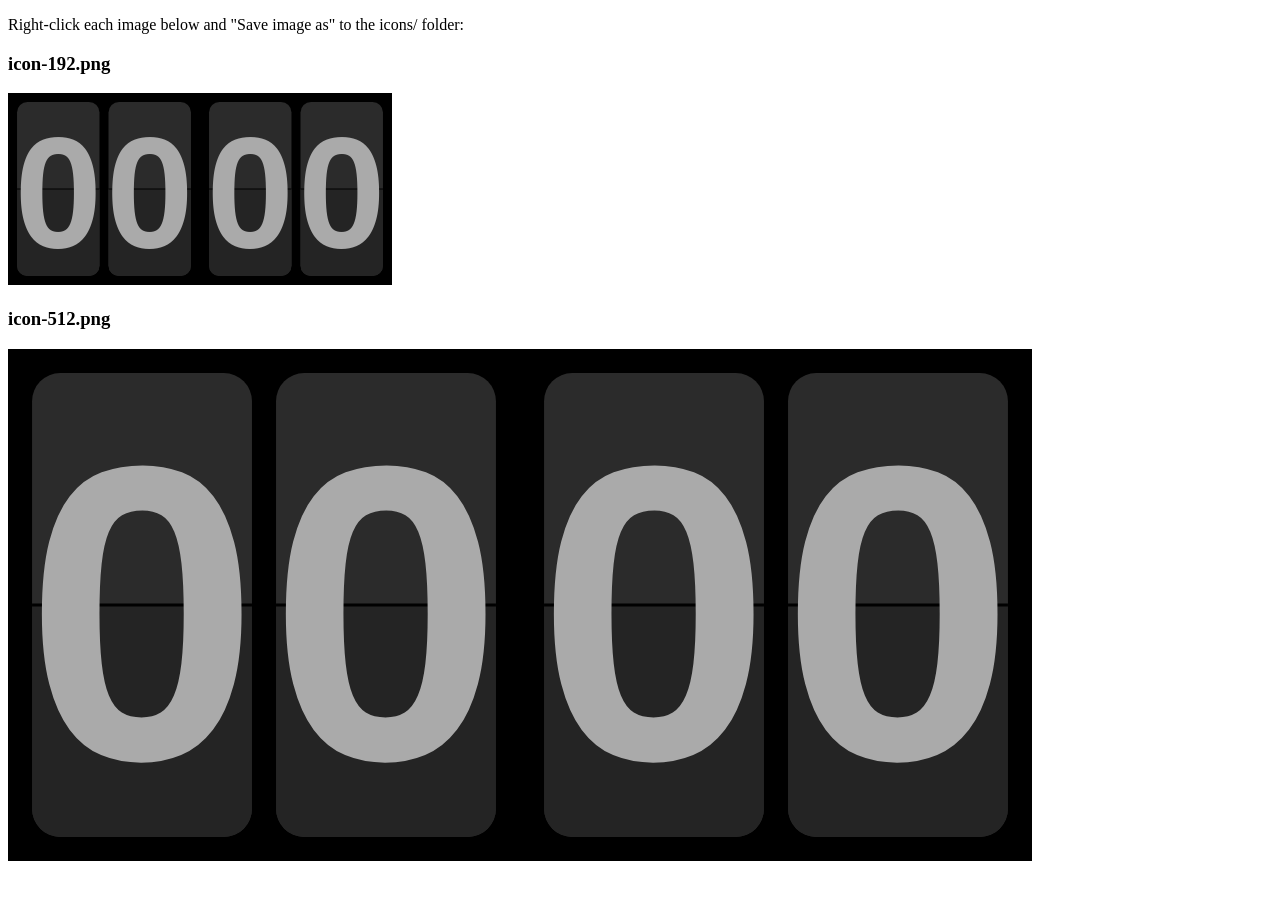
==== generate-icons.html @ 08c6a296 "Add PWA support, favicon, portrait layout, and UI improvements - Add manifest.json, service worker, " ====
<!DOCTYPE html>
<html>
<head><title>Generate Icons</title></head>
<body>
<p>Right-click each image below and "Save image as" to the icons/ folder:</p>
<h3>icon-192.png</h3>
<canvas id="c192" width="192" height="192"></canvas>
<h3>icon-512.png</h3>
<canvas id="c512" width="512" height="512"></canvas>
<script>
function drawIcon(canvas) {
  const s = canvas.width;
  const ctx = canvas.getContext('2d');

  // Background
  ctx.fillStyle = '#000';
  ctx.fillRect(0, 0, s, s);

  const pad = s * 0.047;
  const gap = s * 0.047;
  const cw = (s - pad * 2 - gap) / 2;
  const ch = s - pad * 2;
  const cr = s * 0.055;
  const midY = pad + ch / 2;

  // Left card
  ctx.fillStyle = '#2b2b2b';
  ctx.beginPath();
  ctx.roundRect(pad, pad, cw, ch, cr);
  ctx.fill();
  ctx.fillStyle = '#242424';
  ctx.beginPath();
  ctx.roundRect(pad, midY, cw, ch / 2, [0, 0, cr, cr]);
  ctx.fill();

  // Right card
  ctx.fillStyle = '#2b2b2b';
  ctx.beginPath();
  ctx.roundRect(pad + cw + gap, pad, cw, ch, cr);
  ctx.fill();
  ctx.fillStyle = '#242424';
  ctx.beginPath();
  ctx.roundRect(pad + cw + gap, midY, cw, ch / 2, [0, 0, cr, cr]);
  ctx.fill();

  // Divider lines
  ctx.strokeStyle = '#000';
  ctx.lineWidth = s * 0.006;
  ctx.beginPath();
  ctx.moveTo(pad, midY);
  ctx.lineTo(pad + cw, midY);
  ctx.moveTo(pad + cw + gap, midY);
  ctx.lineTo(pad + cw + gap + cw, midY);
  ctx.stroke();

  // Digits
  ctx.fillStyle = '#aaa';
  ctx.font = `700 ${s * 0.82}px Oswald, Arial, sans-serif`;
  ctx.textAlign = 'center';
  ctx.textBaseline = 'alphabetic';
  ctx.fillText('0', pad + cw / 2, s * 0.8);
  ctx.fillText('0', pad + cw + gap + cw / 2, s * 0.8);
}

drawIcon(document.getElementById('c192'));
drawIcon(document.getElementById('c512'));

[192, 512].forEach(size => {
  const canvas = document.getElementById('c' + size);
  const img = new Image();
  img.src = canvas.toDataURL('image/png');
  canvas.parentNode.insertBefore(img, canvas.nextSibling);
});
</script>
</body>
</html>
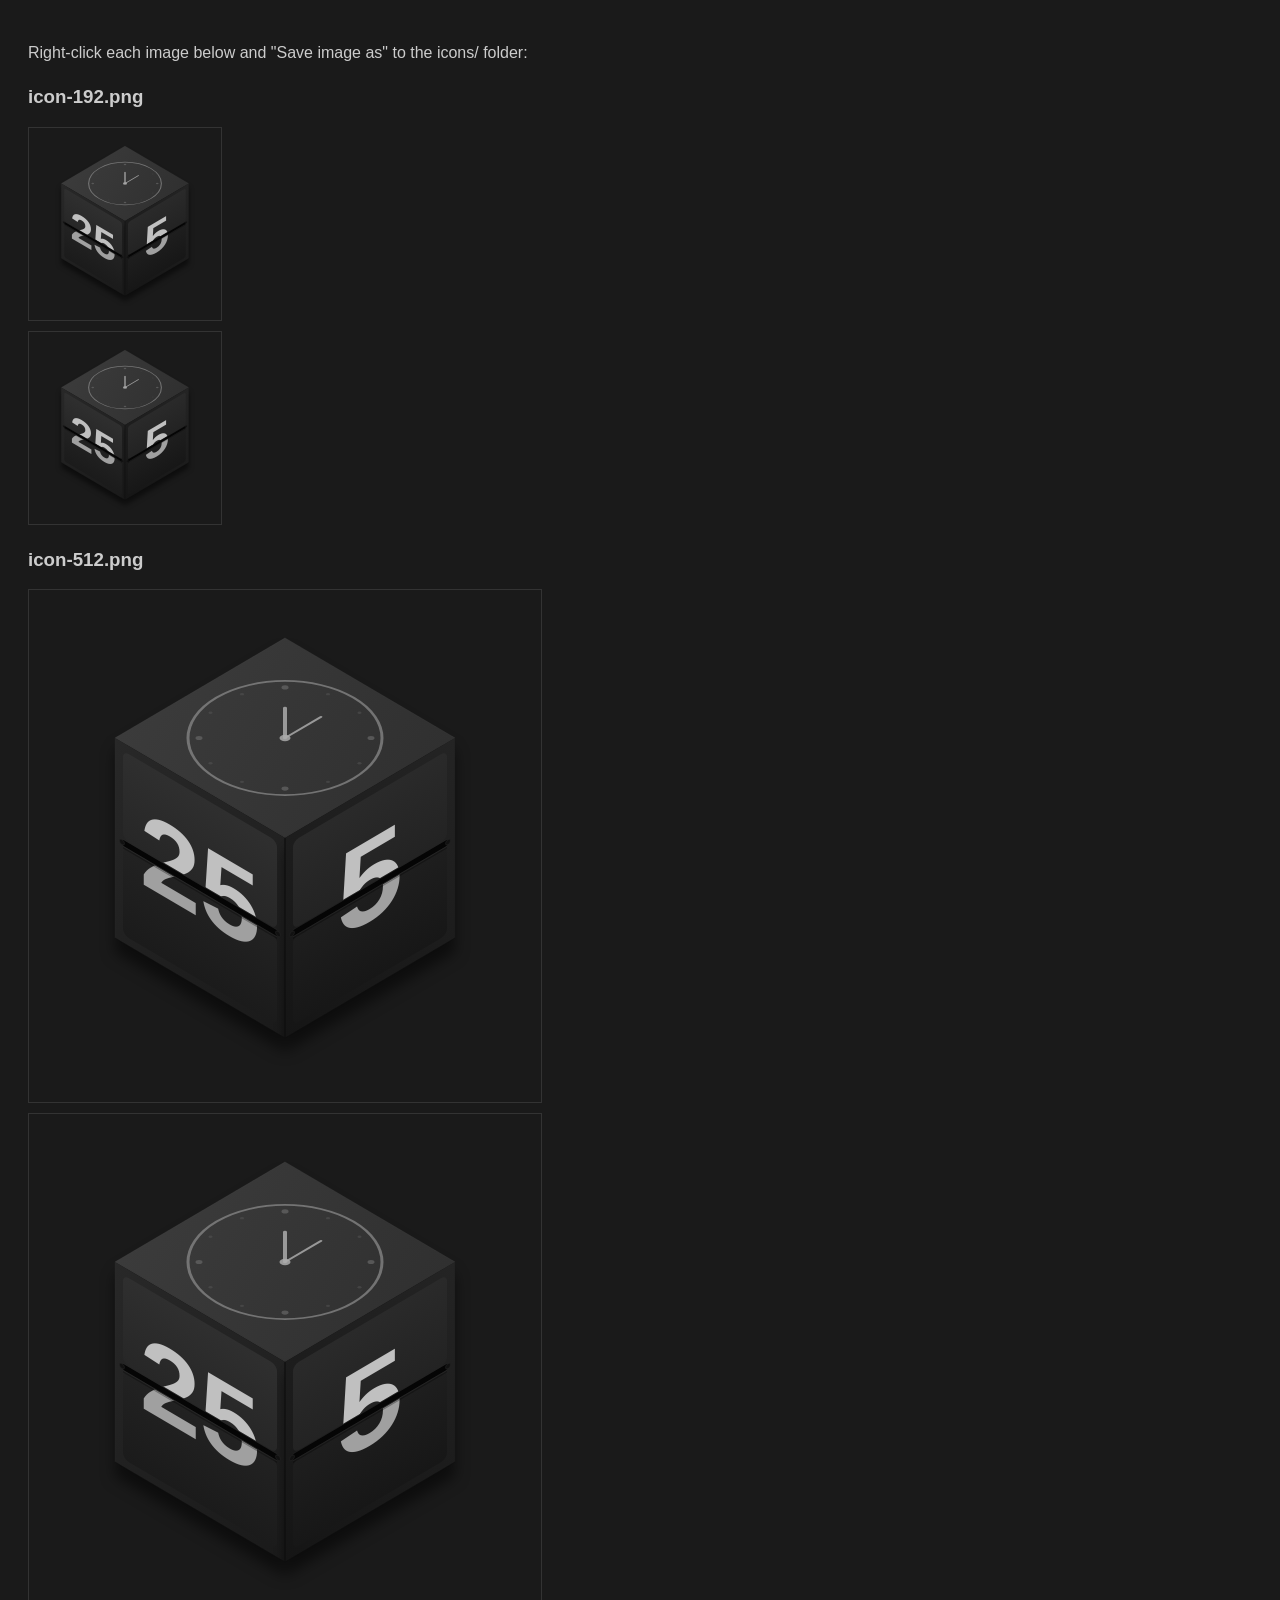
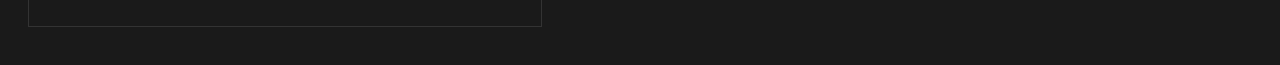
==== commit 7fb77dd8: "Redesign app icon as 3D isometric flip clock cube Replace flat 2D icon with a premium isometric cube" ====
--- a/generate-icons.html
+++ b/generate-icons.html
@@ -1,6 +1,14 @@
 <!DOCTYPE html>
 <html>
-<head><title>Generate Icons</title></head>
+<head>
+<title>Generate Icons</title>
+<style>
+  body { font-family: sans-serif; background: #1a1a1a; color: #ccc; padding: 20px; }
+  canvas, img { display: block; margin: 10px 0; border: 1px solid #333; }
+  h3 { margin-top: 24px; }
+</style>
+<link href="https://fonts.googleapis.com/css2?family=Oswald:wght@700&display=swap" rel="stylesheet">
+</head>
 <body>
 <p>Right-click each image below and "Save image as" to the icons/ folder:</p>
 <h3>icon-192.png</h3>
@@ -11,66 +19,233 @@
 function drawIcon(canvas) {
   const s = canvas.width;
   const ctx = canvas.getContext('2d');
-
-  // Background
-  ctx.fillStyle = '#000';
-  ctx.fillRect(0, 0, s, s);
-
-  const pad = s * 0.047;
-  const gap = s * 0.047;
-  const cw = (s - pad * 2 - gap) / 2;
-  const ch = s - pad * 2;
-  const cr = s * 0.055;
-  const midY = pad + ch / 2;
-
-  // Left card
-  ctx.fillStyle = '#2b2b2b';
-  ctx.beginPath();
-  ctx.roundRect(pad, pad, cw, ch, cr);
-  ctx.fill();
-  ctx.fillStyle = '#242424';
-  ctx.beginPath();
-  ctx.roundRect(pad, midY, cw, ch / 2, [0, 0, cr, cr]);
-  ctx.fill();
-
-  // Right card
-  ctx.fillStyle = '#2b2b2b';
-  ctx.beginPath();
-  ctx.roundRect(pad + cw + gap, pad, cw, ch, cr);
-  ctx.fill();
-  ctx.fillStyle = '#242424';
-  ctx.beginPath();
-  ctx.roundRect(pad + cw + gap, midY, cw, ch / 2, [0, 0, cr, cr]);
-  ctx.fill();
-
-  // Divider lines
-  ctx.strokeStyle = '#000';
-  ctx.lineWidth = s * 0.006;
-  ctx.beginPath();
-  ctx.moveTo(pad, midY);
-  ctx.lineTo(pad + cw, midY);
-  ctx.moveTo(pad + cw + gap, midY);
-  ctx.lineTo(pad + cw + gap + cw, midY);
-  ctx.stroke();
-
-  // Digits
-  ctx.fillStyle = '#aaa';
-  ctx.font = `700 ${s * 0.82}px Oswald, Arial, sans-serif`;
-  ctx.textAlign = 'center';
-  ctx.textBaseline = 'alphabetic';
-  ctx.fillText('0', pad + cw / 2, s * 0.8);
-  ctx.fillText('0', pad + cw + gap + cw / 2, s * 0.8);
+  const f = s / 512; // scale factor from 512 base
+
+  // Clear with transparent then fill black
+  ctx.clearRect(0, 0, s, s);
+
+  // --- Cube geometry (base 512, scaled by f) ---
+  const top    = [256*f, 48*f];
+  const left   = [86*f, 148*f];
+  const right  = [426*f, 148*f];
+  const center = [256*f, 248*f];
+  const botL   = [86*f, 348*f];
+  const botR   = [426*f, 348*f];
+  const bottom = [256*f, 448*f];
+
+  // Drop shadow
+  ctx.save();
+  ctx.shadowColor = 'rgba(0,0,0,0.5)';
+  ctx.shadowBlur = 14 * f;
+  ctx.shadowOffsetY = 14 * f;
+
+  // --- TOP FACE ---
+  const topGrad = ctx.createLinearGradient(left[0], top[1], right[0], center[1]);
+  topGrad.addColorStop(0, '#3d3d3d');
+  topGrad.addColorStop(1, '#2e2e2e');
+  ctx.fillStyle = topGrad;
+  ctx.beginPath();
+  ctx.moveTo(...top); ctx.lineTo(...right); ctx.lineTo(...center); ctx.lineTo(...left);
+  ctx.closePath();
+  ctx.fill();
+
+  // --- LEFT FACE ---
+  const leftGrad = ctx.createLinearGradient(left[0], left[1], center[0], bottom[1]);
+  leftGrad.addColorStop(0, '#282828');
+  leftGrad.addColorStop(1, '#1a1a1a');
+  ctx.fillStyle = leftGrad;
+  ctx.beginPath();
+  ctx.moveTo(...left); ctx.lineTo(...center); ctx.lineTo(...bottom); ctx.lineTo(...botL);
+  ctx.closePath();
+  ctx.fill();
+
+  // --- RIGHT FACE ---
+  const rightGrad = ctx.createLinearGradient(right[0], right[1], center[0], bottom[1]);
+  rightGrad.addColorStop(0, '#242424');
+  rightGrad.addColorStop(1, '#151515');
+  ctx.fillStyle = rightGrad;
+  ctx.beginPath();
+  ctx.moveTo(...center); ctx.lineTo(...right); ctx.lineTo(...botR); ctx.lineTo(...bottom);
+  ctx.closePath();
+  ctx.fill();
+
+  ctx.restore(); // remove shadow for details
+
+  // --- TOP FACE EDGE HIGHLIGHTS ---
+  ctx.strokeStyle = 'rgba(80,80,80,0.45)';
+  ctx.lineWidth = 0.7 * f;
+  ctx.beginPath();
+  ctx.moveTo(...left); ctx.lineTo(...top);
+  ctx.stroke();
+  ctx.strokeStyle = 'rgba(72,72,72,0.45)';
+  ctx.beginPath();
+  ctx.moveTo(...top); ctx.lineTo(...right);
+  ctx.stroke();
+
+  // --- CLOCK ICON ON TOP FACE ---
+  ctx.save();
+  ctx.translate(256*f, 148*f);
+  ctx.scale(1, 0.588);
+  const r = 97 * f;
+
+  // Clock circle
+  ctx.strokeStyle = 'rgba(136,136,136,0.75)';
+  ctx.lineWidth = 3 * f;
+  ctx.beginPath();
+  ctx.arc(0, 0, r, 0, Math.PI * 2);
+  ctx.stroke();
+
+  // Hour hand
+  ctx.strokeStyle = 'rgba(170,170,170,0.85)';
+  ctx.lineWidth = 4 * f;
+  ctx.lineCap = 'round';
+  ctx.beginPath();
+  ctx.moveTo(0, 0); ctx.lineTo(0, -51*f);
+  ctx.stroke();
+
+  // Minute hand
+  ctx.lineWidth = 2.8 * f;
+  ctx.beginPath();
+  ctx.moveTo(0, 0); ctx.lineTo(36*f, -36*f);
+  ctx.stroke();
+
+  // Center dot
+  ctx.fillStyle = 'rgba(170,170,170,0.85)';
+  ctx.beginPath();
+  ctx.arc(0, 0, 5.5*f, 0, Math.PI*2);
+  ctx.fill();
+
+  // Cardinal markers
+  ctx.fillStyle = 'rgba(102,102,102,0.7)';
+  [[0,-86],[86,0],[0,86],[-86,0]].forEach(([x,y]) => {
+    ctx.beginPath(); ctx.arc(x*f, y*f, 3.5*f, 0, Math.PI*2); ctx.fill();
+  });
+
+  // Minor markers
+  ctx.fillStyle = 'rgba(85,85,85,0.5)';
+  [[43,-74.5],[74.5,-43],[74.5,43],[43,74.5],[-43,74.5],[-74.5,43],[-74.5,-43],[-43,-74.5]].forEach(([x,y]) => {
+    ctx.beginPath(); ctx.arc(x*f, y*f, 2*f, 0, Math.PI*2); ctx.fill();
+  });
+
+  ctx.restore();
+
+  // --- Helper: draw face content (cards + split digit + hinge) ---
+  // Uses canvas transform to map 170x200 local coords onto isometric face
+  function drawFaceContent(matA, matB, matC, matD, matE, matF, topFill1, topFill2, botFill1, botFill2, digit, fontSize) {
+    ctx.save();
+    // Apply the isometric matrix transform
+    ctx.transform(matA*f, matB*f, matC*f, matD*f, matE*f, matF*f);
+
+    const cX = 8, cY = 8, cW = 154, cH = 88, cR = 6;
+    const bY = 104;
+
+    // Top card panel
+    const tg = ctx.createLinearGradient(0, cY, 0, cY + cH);
+    tg.addColorStop(0, topFill1); tg.addColorStop(1, topFill2);
+    ctx.fillStyle = tg;
+    ctx.beginPath(); ctx.roundRect(cX, cY, cW, cH, cR); ctx.fill();
+
+    // Bottom card panel
+    const bg = ctx.createLinearGradient(0, bY, 0, bY + cH);
+    bg.addColorStop(0, botFill1); bg.addColorStop(1, botFill2);
+    ctx.fillStyle = bg;
+    ctx.beginPath(); ctx.roundRect(cX, bY, cW, cH, cR); ctx.fill();
+
+    // Draw digit on top card (clipped)
+    ctx.save();
+    ctx.beginPath(); ctx.roundRect(cX, cY, cW, cH, cR); ctx.clip();
+    ctx.fillStyle = '#c0c0c0';
+    ctx.font = `700 ${fontSize}px Oswald, sans-serif`;
+    ctx.textAlign = 'center';
+    ctx.textBaseline = 'middle';
+    ctx.fillText(digit, 85, 100);
+    ctx.restore();
+
+    // Draw digit on bottom card (clipped)
+    ctx.save();
+    ctx.beginPath(); ctx.roundRect(cX, bY, cW, cH, cR); ctx.clip();
+    ctx.fillStyle = '#a0a0a0';
+    ctx.font = `700 ${fontSize}px Oswald, sans-serif`;
+    ctx.textAlign = 'center';
+    ctx.textBaseline = 'middle';
+    ctx.fillText(digit, 85, 100);
+    ctx.restore();
+
+    // Hinge — dark gap
+    ctx.fillStyle = '#050505';
+    ctx.fillRect(cX, 97, cW, 6);
+
+    // Hinge highlight on top card bottom edge
+    ctx.strokeStyle = 'rgba(58,58,58,0.3)';
+    ctx.lineWidth = 0.5;
+    ctx.beginPath(); ctx.moveTo(cX, 96.5); ctx.lineTo(cX + cW, 96.5); ctx.stroke();
+
+    // Hinge highlight on bottom card top edge
+    ctx.strokeStyle = 'rgba(51,51,51,0.45)';
+    ctx.lineWidth = 0.6;
+    ctx.beginPath(); ctx.moveTo(cX, 103.5); ctx.lineTo(cX + cW, 103.5); ctx.stroke();
+
+    // Hinge shadow below
+    ctx.strokeStyle = 'rgba(0,0,0,0.3)';
+    ctx.lineWidth = 1.5;
+    ctx.beginPath(); ctx.moveTo(cX, 105); ctx.lineTo(cX + cW, 105); ctx.stroke();
+
+    // Pivot nubs
+    ctx.fillStyle = '#111';
+    ctx.strokeStyle = '#252525';
+    ctx.lineWidth = 0.5;
+    ctx.beginPath(); ctx.arc(7, 100, 2.5, 0, Math.PI*2); ctx.fill(); ctx.stroke();
+    ctx.beginPath(); ctx.arc(163, 100, 2.5, 0, Math.PI*2); ctx.fill(); ctx.stroke();
+
+    ctx.restore();
+  }
+
+  // LEFT FACE: matrix(1, 0.5882, 0, 1, 86, 148)
+  drawFaceContent(1, 0.5882, 0, 1, 86, 148,
+    '#2f2f2f', '#272727', '#222222', '#1b1b1b',
+    '25', 108);
+
+  // RIGHT FACE: matrix(1, -0.5882, 0, 1, 256, 248)
+  drawFaceContent(1, -0.5882, 0, 1, 256, 248,
+    '#2a2a2a', '#232323', '#1e1e1e', '#171717',
+    '5', 118);
+
+  // --- EDGE LINES ---
+  // Center vertical
+  ctx.strokeStyle = '#0e0e0e';
+  ctx.lineWidth = 1.2 * f;
+  ctx.beginPath(); ctx.moveTo(256*f, 248*f); ctx.lineTo(256*f, 448*f); ctx.stroke();
+
+  // Left vertical
+  ctx.strokeStyle = 'rgba(53,53,53,0.35)';
+  ctx.lineWidth = 0.6 * f;
+  ctx.beginPath(); ctx.moveTo(86*f, 148*f); ctx.lineTo(86*f, 348*f); ctx.stroke();
+
+  // Right vertical
+  ctx.strokeStyle = 'rgba(30,30,30,0.3)';
+  ctx.beginPath(); ctx.moveTo(426*f, 148*f); ctx.lineTo(426*f, 348*f); ctx.stroke();
+
+  // Bottom edges
+  ctx.strokeStyle = 'rgba(12,12,12,0.5)';
+  ctx.lineWidth = 1 * f;
+  ctx.beginPath(); ctx.moveTo(86*f, 348*f); ctx.lineTo(256*f, 448*f); ctx.stroke();
+  ctx.beginPath(); ctx.moveTo(256*f, 448*f); ctx.lineTo(426*f, 348*f); ctx.stroke();
 }
 
-drawIcon(document.getElementById('c192'));
-drawIcon(document.getElementById('c512'));
-
-[192, 512].forEach(size => {
-  const canvas = document.getElementById('c' + size);
-  const img = new Image();
-  img.src = canvas.toDataURL('image/png');
-  canvas.parentNode.insertBefore(img, canvas.nextSibling);
+// Wait for Oswald font to load before drawing
+document.fonts.ready.then(() => {
+  drawIcon(document.getElementById('c192'));
+  drawIcon(document.getElementById('c512'));
+
+  // Show as downloadable images
+  [192, 512].forEach(size => {
+    const canvas = document.getElementById('c' + size);
+    const img = new Image();
+    img.src = canvas.toDataURL('image/png');
+    img.style.border = '1px solid #333';
+    canvas.parentNode.insertBefore(img, canvas.nextSibling);
+  });
 });
 </script>
 </body>
-</html>
+</html>
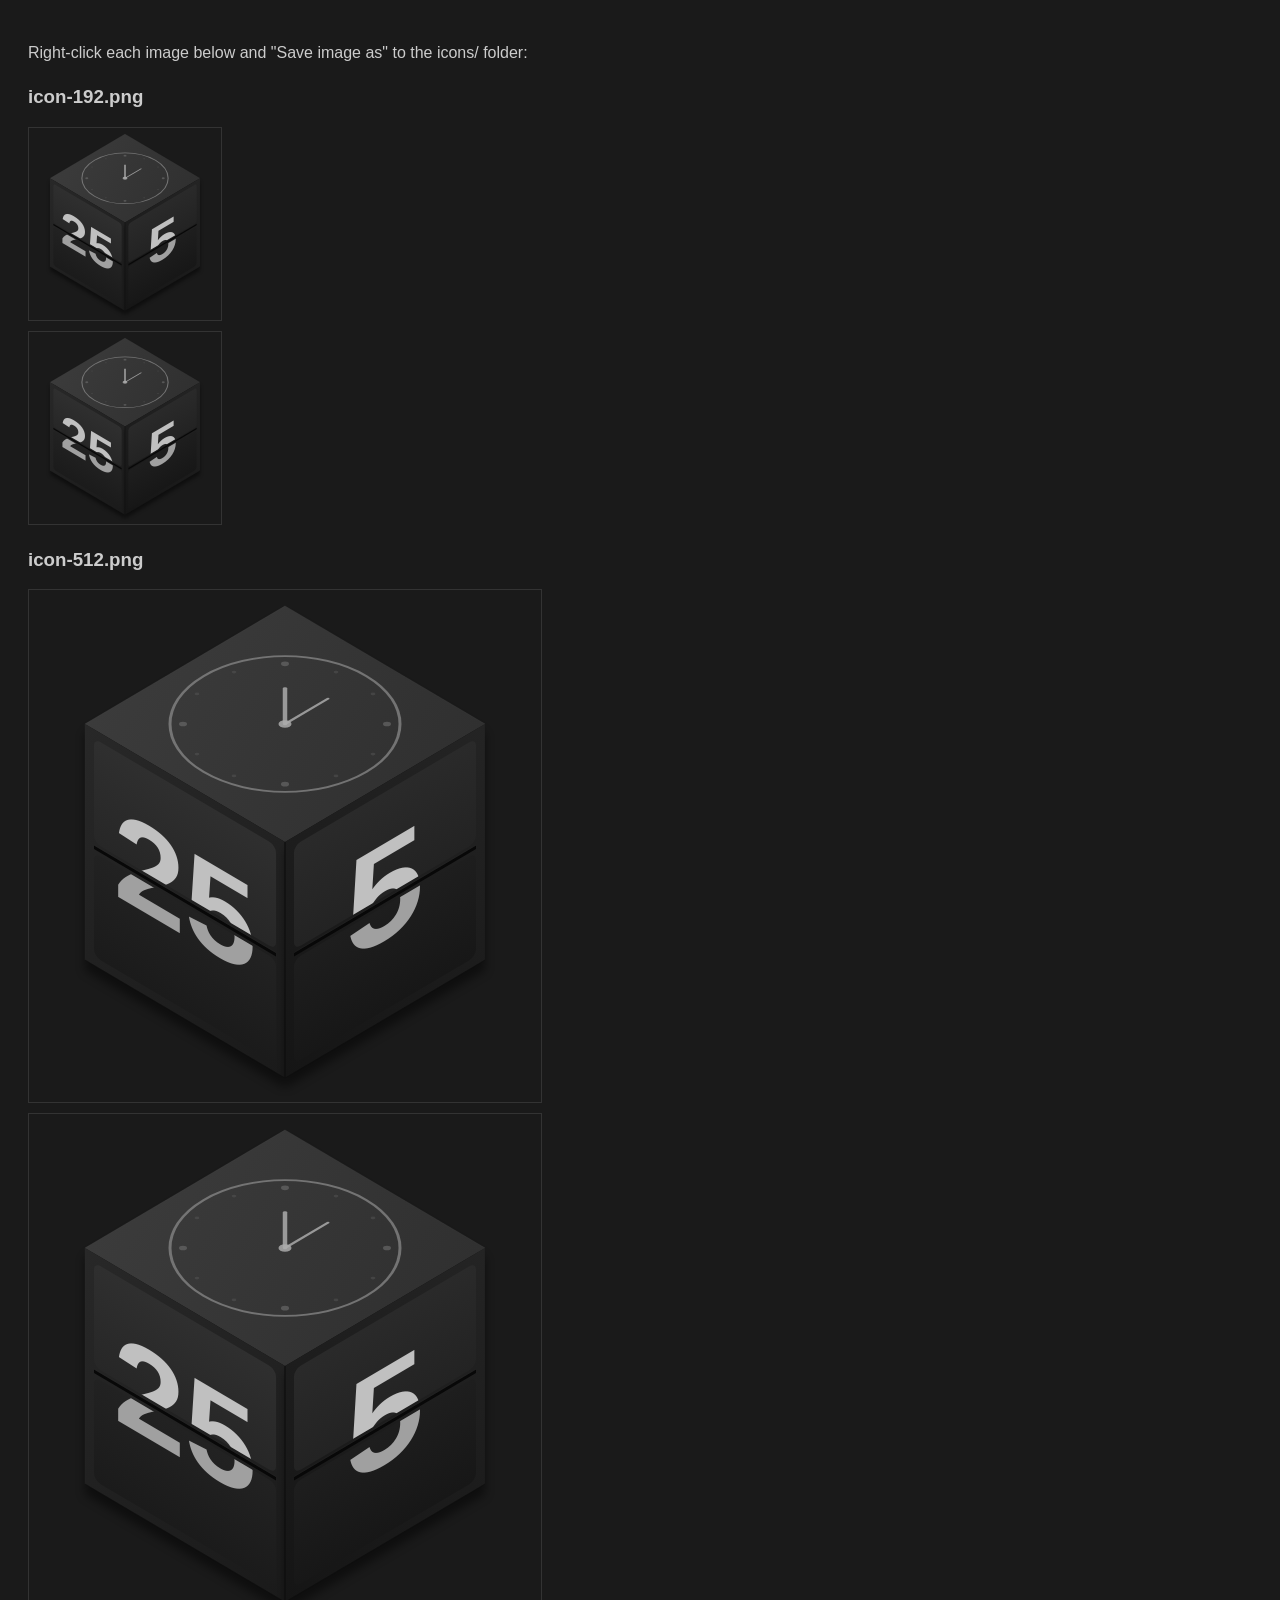
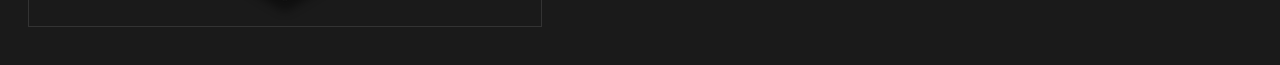
==== commit 72767791: "Scale up icon cube to fill more of the viewport Increase cube dimensions ~1.18x (340→400px wide, 400" ====
--- a/generate-icons.html
+++ b/generate-icons.html
@@ -21,23 +21,22 @@
   const ctx = canvas.getContext('2d');
   const f = s / 512; // scale factor from 512 base
 
-  // Clear with transparent then fill black
   ctx.clearRect(0, 0, s, s);
 
-  // --- Cube geometry (base 512, scaled by f) ---
-  const top    = [256*f, 48*f];
-  const left   = [86*f, 148*f];
-  const right  = [426*f, 148*f];
-  const center = [256*f, 248*f];
-  const botL   = [86*f, 348*f];
-  const botR   = [426*f, 348*f];
-  const bottom = [256*f, 448*f];
+  // --- Cube geometry (scaled 1.18x, base 512) ---
+  const top    = [256*f, 16*f];
+  const left   = [56*f, 134*f];
+  const right  = [456*f, 134*f];
+  const center = [256*f, 252*f];
+  const botL   = [56*f, 370*f];
+  const botR   = [456*f, 370*f];
+  const bottom = [256*f, 488*f];
 
   // Drop shadow
   ctx.save();
-  ctx.shadowColor = 'rgba(0,0,0,0.5)';
-  ctx.shadowBlur = 14 * f;
-  ctx.shadowOffsetY = 14 * f;
+  ctx.shadowColor = 'rgba(0,0,0,0.45)';
+  ctx.shadowBlur = 10 * f;
+  ctx.shadowOffsetY = 10 * f;
 
   // --- TOP FACE ---
   const topGrad = ctx.createLinearGradient(left[0], top[1], right[0], center[1]);
@@ -69,7 +68,7 @@
   ctx.closePath();
   ctx.fill();
 
-  ctx.restore(); // remove shadow for details
+  ctx.restore();
 
   // --- TOP FACE EDGE HIGHLIGHTS ---
   ctx.strokeStyle = 'rgba(80,80,80,0.45)';
@@ -84,60 +83,55 @@
 
   // --- CLOCK ICON ON TOP FACE ---
   ctx.save();
-  ctx.translate(256*f, 148*f);
-  ctx.scale(1, 0.588);
-  const r = 97 * f;
-
-  // Clock circle
+  ctx.translate(256*f, 134*f);
+  ctx.scale(1, 0.59);
+  const r = 115 * f;
+
   ctx.strokeStyle = 'rgba(136,136,136,0.75)';
   ctx.lineWidth = 3 * f;
   ctx.beginPath();
   ctx.arc(0, 0, r, 0, Math.PI * 2);
   ctx.stroke();
 
-  // Hour hand
   ctx.strokeStyle = 'rgba(170,170,170,0.85)';
-  ctx.lineWidth = 4 * f;
+  ctx.lineWidth = 4.5 * f;
   ctx.lineCap = 'round';
   ctx.beginPath();
-  ctx.moveTo(0, 0); ctx.lineTo(0, -51*f);
-  ctx.stroke();
-
-  // Minute hand
-  ctx.lineWidth = 2.8 * f;
-  ctx.beginPath();
-  ctx.moveTo(0, 0); ctx.lineTo(36*f, -36*f);
-  ctx.stroke();
-
-  // Center dot
+  ctx.moveTo(0, 0); ctx.lineTo(0, -60*f);
+  ctx.stroke();
+
+  ctx.lineWidth = 3 * f;
+  ctx.beginPath();
+  ctx.moveTo(0, 0); ctx.lineTo(43*f, -43*f);
+  ctx.stroke();
+
   ctx.fillStyle = 'rgba(170,170,170,0.85)';
   ctx.beginPath();
-  ctx.arc(0, 0, 5.5*f, 0, Math.PI*2);
-  ctx.fill();
-
-  // Cardinal markers
+  ctx.arc(0, 0, 6.5*f, 0, Math.PI*2);
+  ctx.fill();
+
   ctx.fillStyle = 'rgba(102,102,102,0.7)';
-  [[0,-86],[86,0],[0,86],[-86,0]].forEach(([x,y]) => {
-    ctx.beginPath(); ctx.arc(x*f, y*f, 3.5*f, 0, Math.PI*2); ctx.fill();
+  [[0,-102],[102,0],[0,102],[-102,0]].forEach(([x,y]) => {
+    ctx.beginPath(); ctx.arc(x*f, y*f, 4*f, 0, Math.PI*2); ctx.fill();
   });
 
-  // Minor markers
   ctx.fillStyle = 'rgba(85,85,85,0.5)';
-  [[43,-74.5],[74.5,-43],[74.5,43],[43,74.5],[-43,74.5],[-74.5,43],[-74.5,-43],[-43,-74.5]].forEach(([x,y]) => {
-    ctx.beginPath(); ctx.arc(x*f, y*f, 2*f, 0, Math.PI*2); ctx.fill();
+  [[51,-88],[88,-51],[88,51],[51,88],[-51,88],[-88,51],[-88,-51],[-51,-88]].forEach(([x,y]) => {
+    ctx.beginPath(); ctx.arc(x*f, y*f, 2.4*f, 0, Math.PI*2); ctx.fill();
   });
 
   ctx.restore();
 
   // --- Helper: draw face content (cards + split digit + hinge) ---
-  // Uses canvas transform to map 170x200 local coords onto isometric face
+  // Uses canvas transform to map 200x236 local coords onto isometric face
   function drawFaceContent(matA, matB, matC, matD, matE, matF, topFill1, topFill2, botFill1, botFill2, digit, fontSize) {
     ctx.save();
-    // Apply the isometric matrix transform
     ctx.transform(matA*f, matB*f, matC*f, matD*f, matE*f, matF*f);
 
-    const cX = 8, cY = 8, cW = 154, cH = 88, cR = 6;
-    const bY = 104;
+    const cX = 9, cY = 9, cW = 182, cH = 104, cR = 7;
+    const bY = 123;
+    const hingeY = 118;
+    const textX = 100;
 
     // Top card panel
     const tg = ctx.createLinearGradient(0, cY, 0, cY + cH);
@@ -151,93 +145,68 @@
     ctx.fillStyle = bg;
     ctx.beginPath(); ctx.roundRect(cX, bY, cW, cH, cR); ctx.fill();
 
-    // Draw digit on top card (clipped)
+    // Digit on top card (clipped)
     ctx.save();
     ctx.beginPath(); ctx.roundRect(cX, cY, cW, cH, cR); ctx.clip();
     ctx.fillStyle = '#c0c0c0';
     ctx.font = `700 ${fontSize}px Oswald, sans-serif`;
     ctx.textAlign = 'center';
     ctx.textBaseline = 'middle';
-    ctx.fillText(digit, 85, 100);
+    ctx.fillText(digit, textX, hingeY);
     ctx.restore();
 
-    // Draw digit on bottom card (clipped)
+    // Digit on bottom card (clipped)
     ctx.save();
     ctx.beginPath(); ctx.roundRect(cX, bY, cW, cH, cR); ctx.clip();
     ctx.fillStyle = '#a0a0a0';
     ctx.font = `700 ${fontSize}px Oswald, sans-serif`;
     ctx.textAlign = 'center';
     ctx.textBaseline = 'middle';
-    ctx.fillText(digit, 85, 100);
+    ctx.fillText(digit, textX, hingeY);
     ctx.restore();
 
-    // Hinge — dark gap
-    ctx.fillStyle = '#050505';
-    ctx.fillRect(cX, 97, cW, 6);
-
-    // Hinge highlight on top card bottom edge
-    ctx.strokeStyle = 'rgba(58,58,58,0.3)';
-    ctx.lineWidth = 0.5;
-    ctx.beginPath(); ctx.moveTo(cX, 96.5); ctx.lineTo(cX + cW, 96.5); ctx.stroke();
-
-    // Hinge highlight on bottom card top edge
-    ctx.strokeStyle = 'rgba(51,51,51,0.45)';
+    // Hinge
+    ctx.fillStyle = '#080808';
+    ctx.fillRect(cX, hingeY - 1.75, cW, 3.5);
+    ctx.strokeStyle = 'rgba(58,58,58,0.25)';
     ctx.lineWidth = 0.6;
-    ctx.beginPath(); ctx.moveTo(cX, 103.5); ctx.lineTo(cX + cW, 103.5); ctx.stroke();
-
-    // Hinge shadow below
-    ctx.strokeStyle = 'rgba(0,0,0,0.3)';
-    ctx.lineWidth = 1.5;
-    ctx.beginPath(); ctx.moveTo(cX, 105); ctx.lineTo(cX + cW, 105); ctx.stroke();
-
-    // Pivot nubs
-    ctx.fillStyle = '#111';
-    ctx.strokeStyle = '#252525';
-    ctx.lineWidth = 0.5;
-    ctx.beginPath(); ctx.arc(7, 100, 2.5, 0, Math.PI*2); ctx.fill(); ctx.stroke();
-    ctx.beginPath(); ctx.arc(163, 100, 2.5, 0, Math.PI*2); ctx.fill(); ctx.stroke();
+    ctx.beginPath(); ctx.moveTo(cX, hingeY - 2); ctx.lineTo(cX + cW, hingeY - 2); ctx.stroke();
 
     ctx.restore();
   }
 
-  // LEFT FACE: matrix(1, 0.5882, 0, 1, 86, 148)
-  drawFaceContent(1, 0.5882, 0, 1, 86, 148,
+  // LEFT FACE: matrix(1, 0.59, 0, 1, 56, 134)
+  drawFaceContent(1, 0.59, 0, 1, 56, 134,
     '#2f2f2f', '#272727', '#222222', '#1b1b1b',
-    '25', 108);
-
-  // RIGHT FACE: matrix(1, -0.5882, 0, 1, 256, 248)
-  drawFaceContent(1, -0.5882, 0, 1, 256, 248,
+    '25', 128);
+
+  // RIGHT FACE: matrix(1, -0.59, 0, 1, 256, 252)
+  drawFaceContent(1, -0.59, 0, 1, 256, 252,
     '#2a2a2a', '#232323', '#1e1e1e', '#171717',
-    '5', 118);
+    '5', 140);
 
   // --- EDGE LINES ---
-  // Center vertical
   ctx.strokeStyle = '#0e0e0e';
   ctx.lineWidth = 1.2 * f;
-  ctx.beginPath(); ctx.moveTo(256*f, 248*f); ctx.lineTo(256*f, 448*f); ctx.stroke();
-
-  // Left vertical
+  ctx.beginPath(); ctx.moveTo(256*f, 252*f); ctx.lineTo(256*f, 488*f); ctx.stroke();
+
   ctx.strokeStyle = 'rgba(53,53,53,0.35)';
   ctx.lineWidth = 0.6 * f;
-  ctx.beginPath(); ctx.moveTo(86*f, 148*f); ctx.lineTo(86*f, 348*f); ctx.stroke();
-
-  // Right vertical
+  ctx.beginPath(); ctx.moveTo(56*f, 134*f); ctx.lineTo(56*f, 370*f); ctx.stroke();
+
   ctx.strokeStyle = 'rgba(30,30,30,0.3)';
-  ctx.beginPath(); ctx.moveTo(426*f, 148*f); ctx.lineTo(426*f, 348*f); ctx.stroke();
-
-  // Bottom edges
+  ctx.beginPath(); ctx.moveTo(456*f, 134*f); ctx.lineTo(456*f, 370*f); ctx.stroke();
+
   ctx.strokeStyle = 'rgba(12,12,12,0.5)';
   ctx.lineWidth = 1 * f;
-  ctx.beginPath(); ctx.moveTo(86*f, 348*f); ctx.lineTo(256*f, 448*f); ctx.stroke();
-  ctx.beginPath(); ctx.moveTo(256*f, 448*f); ctx.lineTo(426*f, 348*f); ctx.stroke();
+  ctx.beginPath(); ctx.moveTo(56*f, 370*f); ctx.lineTo(256*f, 488*f); ctx.stroke();
+  ctx.beginPath(); ctx.moveTo(256*f, 488*f); ctx.lineTo(456*f, 370*f); ctx.stroke();
 }
 
-// Wait for Oswald font to load before drawing
 document.fonts.ready.then(() => {
   drawIcon(document.getElementById('c192'));
   drawIcon(document.getElementById('c512'));
 
-  // Show as downloadable images
   [192, 512].forEach(size => {
     const canvas = document.getElementById('c' + size);
     const img = new Image();
